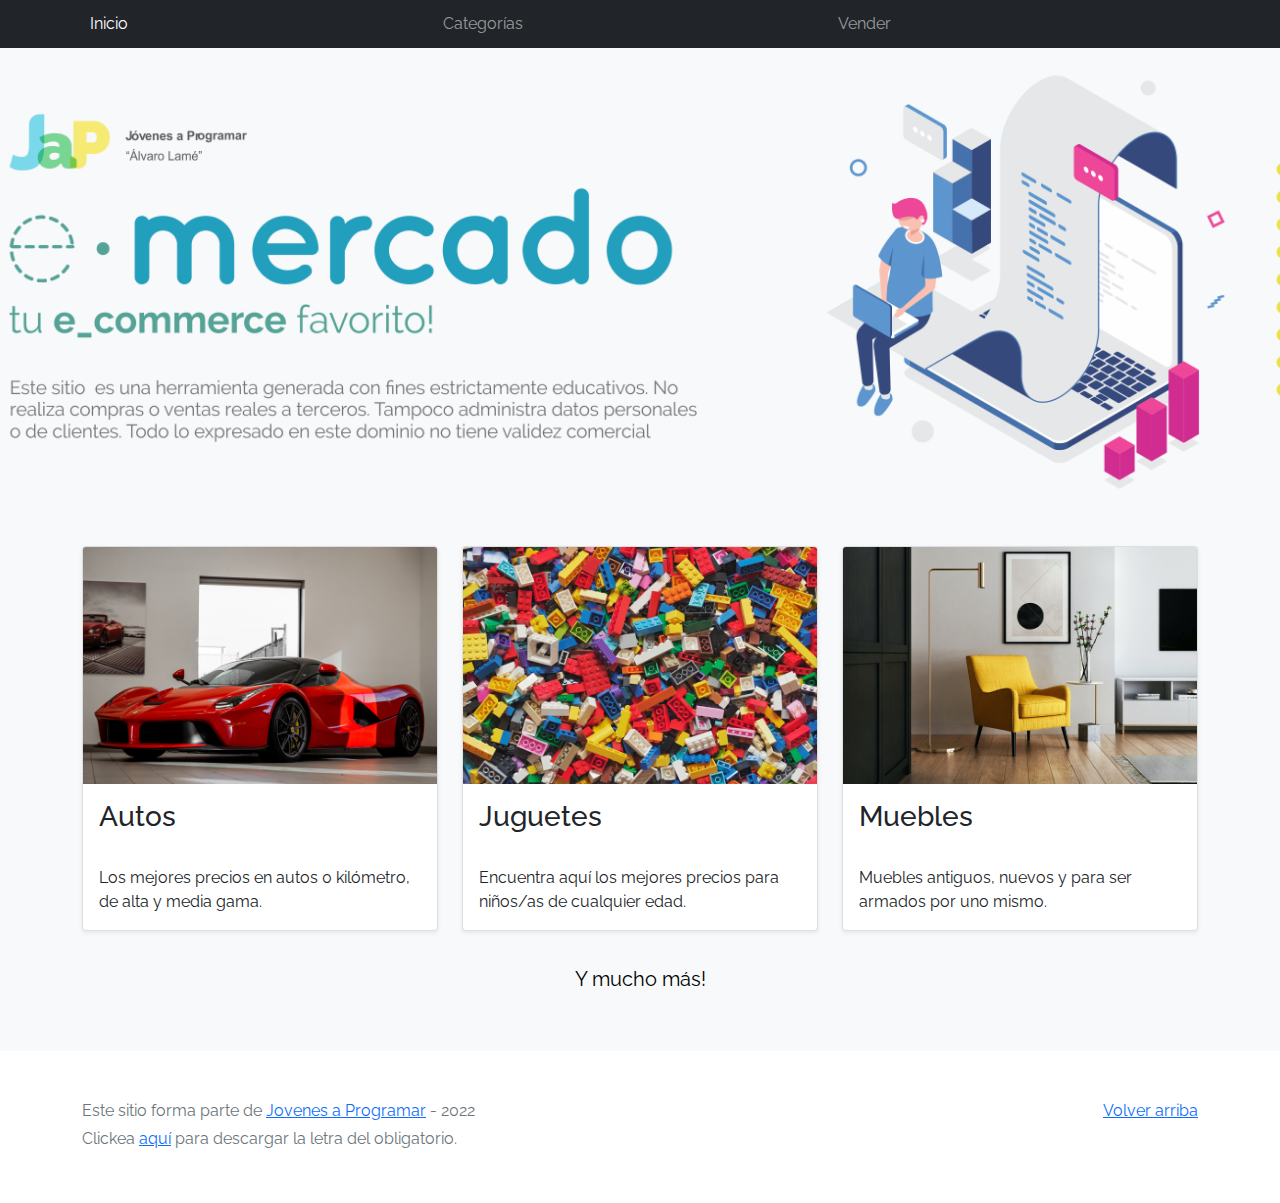
==== index.html @ a1c86400 "First" ====
<!DOCTYPE html>
<html lang="es">

<head>
  <meta http-equiv="Content-Type" content="text/html; charset=UTF-8">
  <meta name="viewport" content="width=device-width, initial-scale=1, shrink-to-fit=no">
  <title>eMercado - Todo lo que busques está aquí</title>

  <link href="https://fonts.googleapis.com/css?family=Raleway:300,300i,400,400i,700,700i,900,900i" rel="stylesheet">
  <link href="css/bootstrap.min.css" rel="stylesheet">
  <link href="css/styles.css" rel="stylesheet">
</head>

<body>
  <nav class="navbar navbar-expand-lg navbar-dark bg-dark p-1">
    <div class="container">
      <button class="navbar-toggler" type="button" data-bs-toggle="collapse" data-bs-target="#navbarNav"
        aria-controls="navbarNav" aria-expanded="false" aria-label="Toggle navigation">
        <span class="navbar-toggler-icon"></span>
      </button>
      <div class="collapse navbar-collapse" id="navbarNav">
        <ul class="navbar-nav w-100 justify-content-between">
          <li class="nav-item">
            <a class="nav-link active" href="index.html">Inicio</a>
          </li>
          <li class="nav-item">
            <a class="nav-link" href="categories.html">Categorías</a>
          </li>
          <li class="nav-item">
            <a class="nav-link" href="sell.html">Vender</a>
          </li>
          <li class="nav-item">
          </li>
        </ul>
      </div>
    </div>
  </nav>
  <main>
    <div class="jumbotron text-center"></div>
    <div class="album py-5 bg-light">
      <div class="container">
        <div class="row">
          <div class="col-md-4">
            <div class="card mb-4 shadow-sm custom-card cursor-active" id="autos">
              <img class="bd-placeholder-img card-img-top" src="img/cars_index.jpg"
                alt="Imgagen representativa de la categoría 'Autos'">
              <h3 class="m-3">Autos</h3>
              <div class="card-body">
                <p class="card-text">Los mejores precios en autos 0 kilómetro, de alta y media gama.</p>
              </div>
            </div>
          </div>
          <div class="col-md-4">
            <div class="card mb-4 shadow-sm custom-card cursor-active" id="juguetes">
              <img class="bd-placeholder-img card-img-top" src="img/toys_index.jpg"
                alt="Imgagen representativa de la categoría 'Juguetes'">
              <h3 class="m-3">Juguetes</h3>
              <div class="card-body">
                <p class="card-text">Encuentra aquí los mejores precios para niños/as de cualquier edad.</p>
              </div>
            </div>
          </div>
          <div class="col-md-4">
            <div class="card mb-4 shadow-sm custom-card cursor-active" id="muebles">
              <img class="bd-placeholder-img card-img-top" src="img/furniture_index.jpg"
                alt="Imgagen representativa de la categoría 'Muebles'">
              <h3 class="m-3">Muebles</h3>
              <div class="card-body">
                <p class="card-text">Muebles antiguos, nuevos y para ser armados por uno mismo.</p>
              </div>
            </div>
          </div>
        </div>
        <div class="row">
          <a class="btn btn-light btn-lg btn-block" href="categories.html">Y mucho más!</a>
        </div>
      </div>
    </div>
  </main>
  <footer class="text-muted">
    <div class="container">
      <p class="float-end">
        <a href="#">Volver arriba</a>
      </p>
      <p>Este sitio forma parte de <a href="https://jovenesaprogramar.edu.uy/" target="_blank">Jovenes a Programar</a> -
        2022</p>
      <p>Clickea <a target="_blank" href="Letra.pdf">aquí</a> para descargar la letra del obligatorio.</p>
    </div>
  </footer>
  <script src="js/bootstrap.bundle.min.js"></script>
  <script src="js/index.js"></script>
  <script src="js/init.js"></script>
</body>

</html>
---- css/styles.css ----
.jumbotron,
.card-body,
.container,
.site-header {
  font-family: 'Raleway', serif !important;
}

.jumbotron .display-4 {
  font-weight: bold;
}

nav a {
  text-decoration: none;
}

.bd-placeholder-img {
  font-size: 1.125rem;
  text-anchor: middle;
  -webkit-user-select: none;
  -moz-user-select: none;
  -ms-user-select: none;
  user-select: none;
}

@media (min-width: 768px) {
  .bd-placeholder-img-lg {
    font-size: 3.5rem;
  }
}

.jumbotron {
  height: 50vh;
  padding: 5em inherit;
  margin-bottom: 0;
  background-color: #53C0FB;
  background: url('../img/cover_back.png');
  background-size: cover;
  background-position: center;
  background-repeat: no-repeat;
  color: black;
  font-weight: bold;
}

@media (min-width: 768px) {
  .jumbotron {
    padding-top: 6rem;
    padding-bottom: 6rem;
  }
}

.jumbotron p:last-child {
  margin-bottom: 0;
}

.jumbotron-heading {
  font-weight: 300;
}

.jumbotron .container {
  max-width: 40rem;
  background-color: rgba(255, 255, 255, 0.5);
  border-radius: 10px;
  text-shadow: 1px 1px 2px grey;
}

.jumbotron .lead {
  font-size: 38px;
}

footer {
  padding-top: 3rem;
  padding-bottom: 3rem;
}

footer p {
  margin-bottom: .25rem;
}

.site-header a {
  color: white;
  transition: ease-in-out color .15s;
}

.site-header .dropdown-menu a {
  color: black;
}

.dropzone {
  border: 2px dashed #0087F7;
  border-radius: 5px;
  background: white;
}

.img-fit {
  max-height: 100%;
}

.alert {
  position: fixed;
  top: 80px;
  width: 50%;
  left: 50%;
  transform: translate(-50%, 0);
}

.lds-ring {
  display: inline-block;
  position: relative;
  width: 64px;
  height: 64px;
  top: 50%;
  left: 50%;
}

.cursor-active {
  cursor: pointer;
}

.left {
  float: left;
  padding: 4px;
  background-color: rgba(255, 255, 255, 0.5);
}

.lds-ring div {
  box-sizing: border-box;
  display: block;
  position: absolute;
  width: 51px;
  height: 51px;
  margin: 6px;
  border: 6px solid #fff;
  border-radius: 50%;
  animation: lds-ring 1.2s cubic-bezier(0.5, 0, 0.5, 1) infinite;
  border-color: #fff transparent transparent transparent;
}

.lds-ring div:nth-child(1) {
  animation-delay: -0.45s;
}

.lds-ring div:nth-child(2) {
  animation-delay: -0.3s;
}

.lds-ring div:nth-child(3) {
  animation-delay: -0.15s;
}

@keyframes lds-ring {
  0% {
    transform: rotate(0deg);
  }

  100% {
    transform: rotate(360deg);
  }
}

.signin {
  width: 100%;
  max-width: 330px;
  padding: 15px;
  margin: auto;
}

#spinner-wrapper {
  position: fixed;
  background-color: rgba(0, 0, 0, 0.5);
  width: 100%;
  height: 100%;
  top: 0;
  left: 0;
  z-index: 1021;
  display: none;
}

main {
  min-height: calc(100vh - 210px);
}

a.custom-card,
a.custom-card:hover {
  color: inherit;
  text-decoration: inherit;
}

.checked {
  color: orange;
}
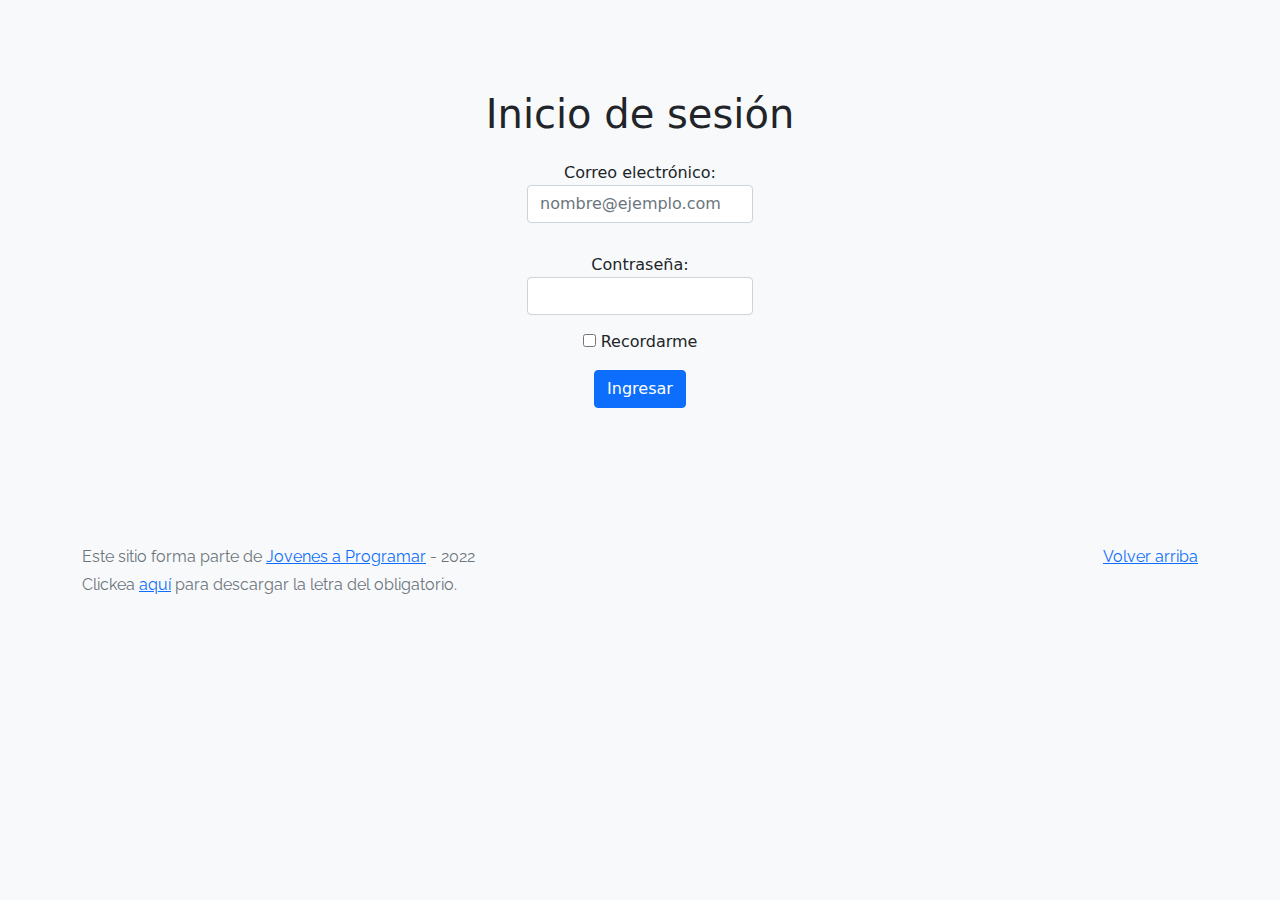
==== commit 3af79c33: "entrega1" ====
--- a/index.html
+++ b/index.html
@@ -35,6 +35,7 @@
       </div>
     </div>
   </nav>
+  
   <main>
     <div class="jumbotron text-center"></div>
     <div class="album py-5 bg-light">
@@ -77,6 +78,7 @@
       </div>
     </div>
   </main>
+  
   <footer class="text-muted">
     <div class="container">
       <p class="float-end">
@@ -87,9 +89,10 @@
       <p>Clickea <a target="_blank" href="Letra.pdf">aquí</a> para descargar la letra del obligatorio.</p>
     </div>
   </footer>
+  
   <script src="js/bootstrap.bundle.min.js"></script>
   <script src="js/index.js"></script>
   <script src="js/init.js"></script>
+
 </body>
-
 </html>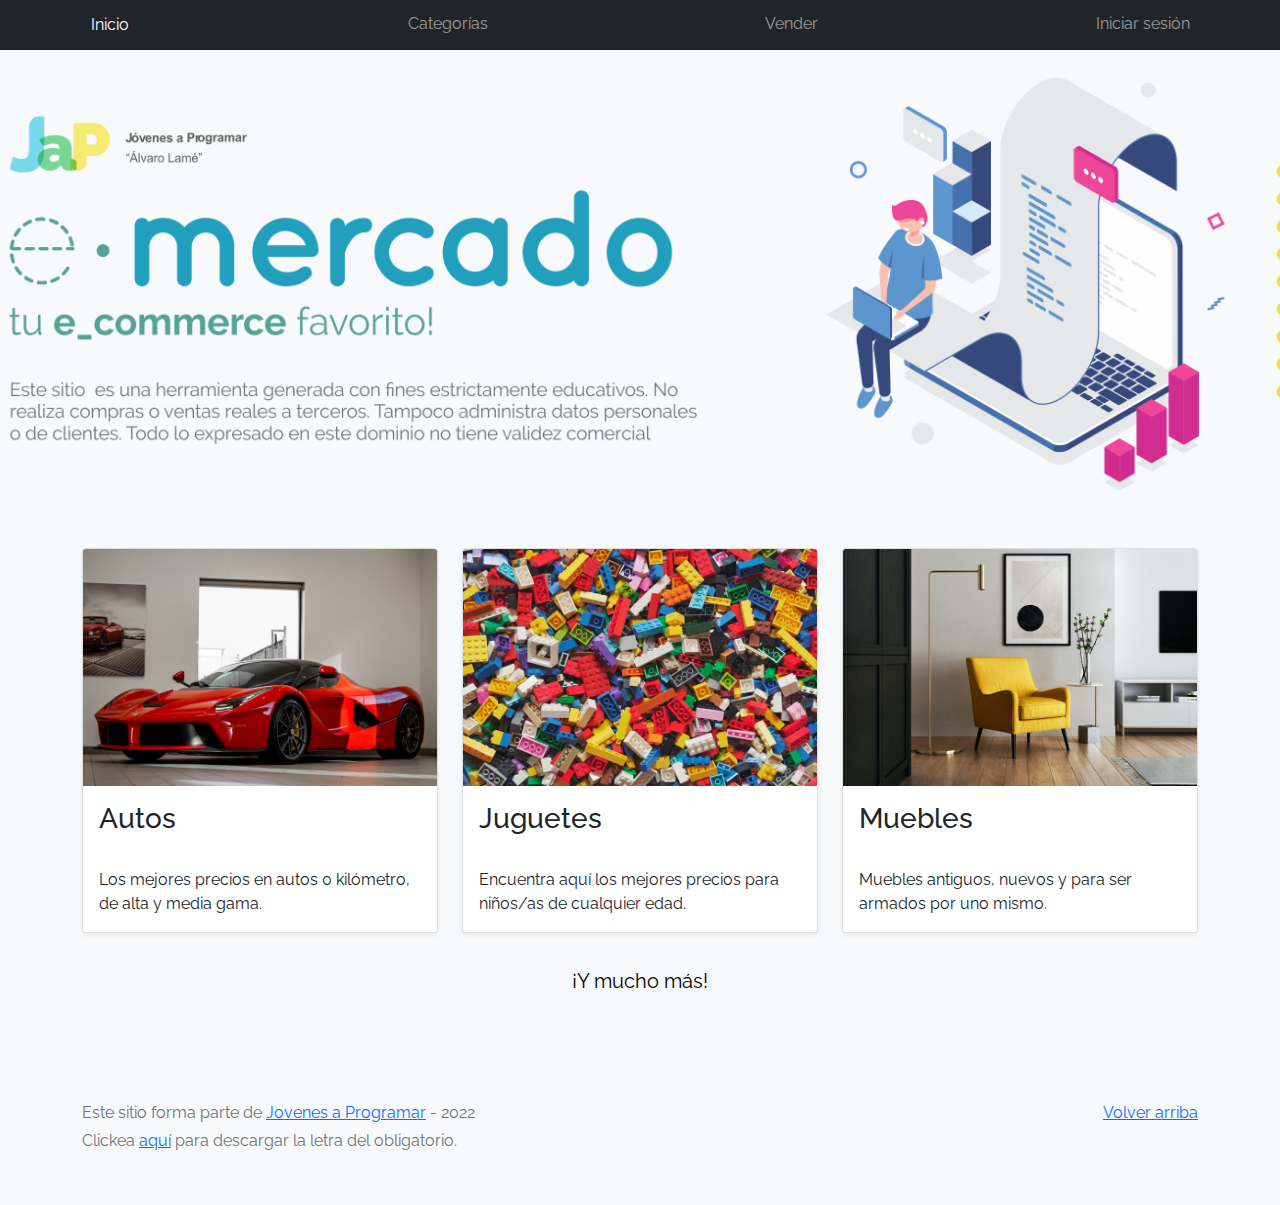
==== commit cb97c178: "entrega2" ====
--- a/index.html
+++ b/index.html
@@ -11,7 +11,7 @@
   <link href="css/styles.css" rel="stylesheet">
 </head>
 
-<body>
+<body class="body">
   <nav class="navbar navbar-expand-lg navbar-dark bg-dark p-1">
     <div class="container">
       <button class="navbar-toggler" type="button" data-bs-toggle="collapse" data-bs-target="#navbarNav"
@@ -21,7 +21,7 @@
       <div class="collapse navbar-collapse" id="navbarNav">
         <ul class="navbar-nav w-100 justify-content-between">
           <li class="nav-item">
-            <a class="nav-link active" href="index.html">Inicio</a>
+            <a class="nav-link active btn" href="index.html">Inicio</a>
           </li>
           <li class="nav-item">
             <a class="nav-link" href="categories.html">Categorías</a>
@@ -29,8 +29,19 @@
           <li class="nav-item">
             <a class="nav-link" href="sell.html">Vender</a>
           </li>
-          <li class="nav-item">
+          <li class="nav-item" id="login" style="display:active;">
+            <a class="nav-link" href="login.html">Iniciar sesión</a>
           </li>
+
+          <li class="nav-item" id="logout" style="display:none;">
+            <div class="dropdown">
+              <button class="btn btn-secondary dropdown-toggle" type="button" data-bs-toggle="dropdown" aria-expanded="false" id="nombreusuario"></button>
+                <ul class="dropdown-menu">
+                  <li><a class="dropdown-item" href="#" id="cerrar">Cerrar sesión</a></li>
+                </ul>
+            </div>
+          </li>
+        
         </ul>
       </div>
     </div>
@@ -73,7 +84,7 @@
           </div>
         </div>
         <div class="row">
-          <a class="btn btn-light btn-lg btn-block" href="categories.html">Y mucho más!</a>
+          <a class="btn btn-light btn-lg btn-block" href="categories.html">¡Y mucho más!</a>
         </div>
       </div>
     </div>
--- a/css/styles.css
+++ b/css/styles.css
@@ -158,10 +158,20 @@
 }
 
 .signin {
-  width: 100%;
-  max-width: 330px;
-  padding: 15px;
+  max-width: fit-content;
   margin: auto;
+  text-align: center;
+}
+
+.login {
+  margin: auto;
+  max-width: 500px;
+  text-align: center;
+  padding: 3%;
+}
+
+.botoningresar {
+  max-width: 300px;
 }
 
 #spinner-wrapper {
@@ -189,12 +199,10 @@
   color: orange;
 }
 
-.login {
-  text-align: center;
-  margin-block: 7%;
-}
-
-.campo{
-  text-align: center;
-  padding: 15px;
+.body{
+  background-color: rgb(248, 249, 250);
+}
+
+.buscador{
+  max-width: 400px;
 }